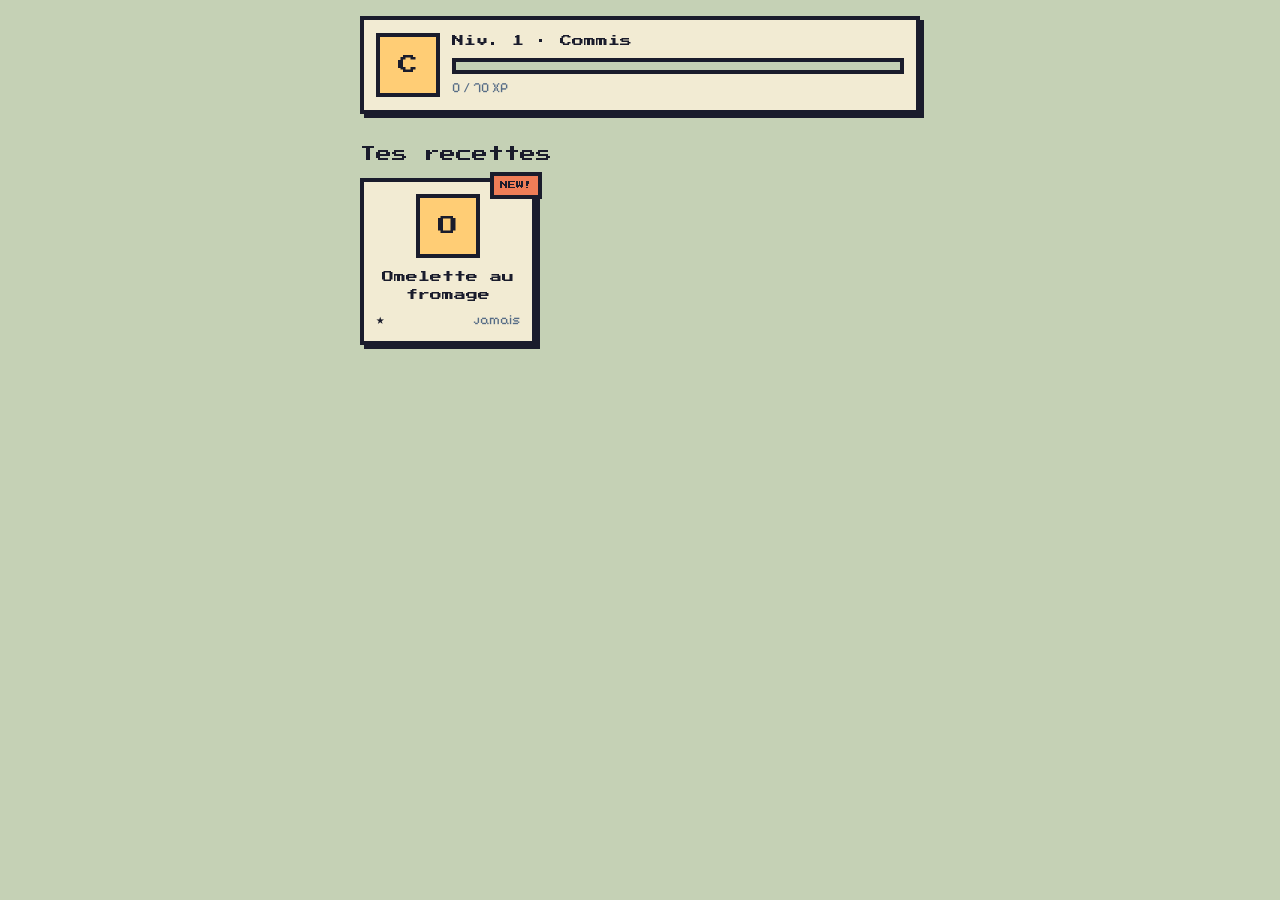
==== index.html @ 243a3368 "redirection racine vers \CODE" ====
<!DOCTYPE html>
<html lang="fr">
<head>
  <meta charset="UTF-8">
  <!-- Redirige vers l'app, qui est dans le dossier CODE/ -->
  <meta http-equiv="refresh" content="0; url=CODE/">
  <title>Petit Chef</title>
</head>
<body>
  <p><a href="CODE/">Ouvrir Petit Chef</a></p>
</body>
</html>
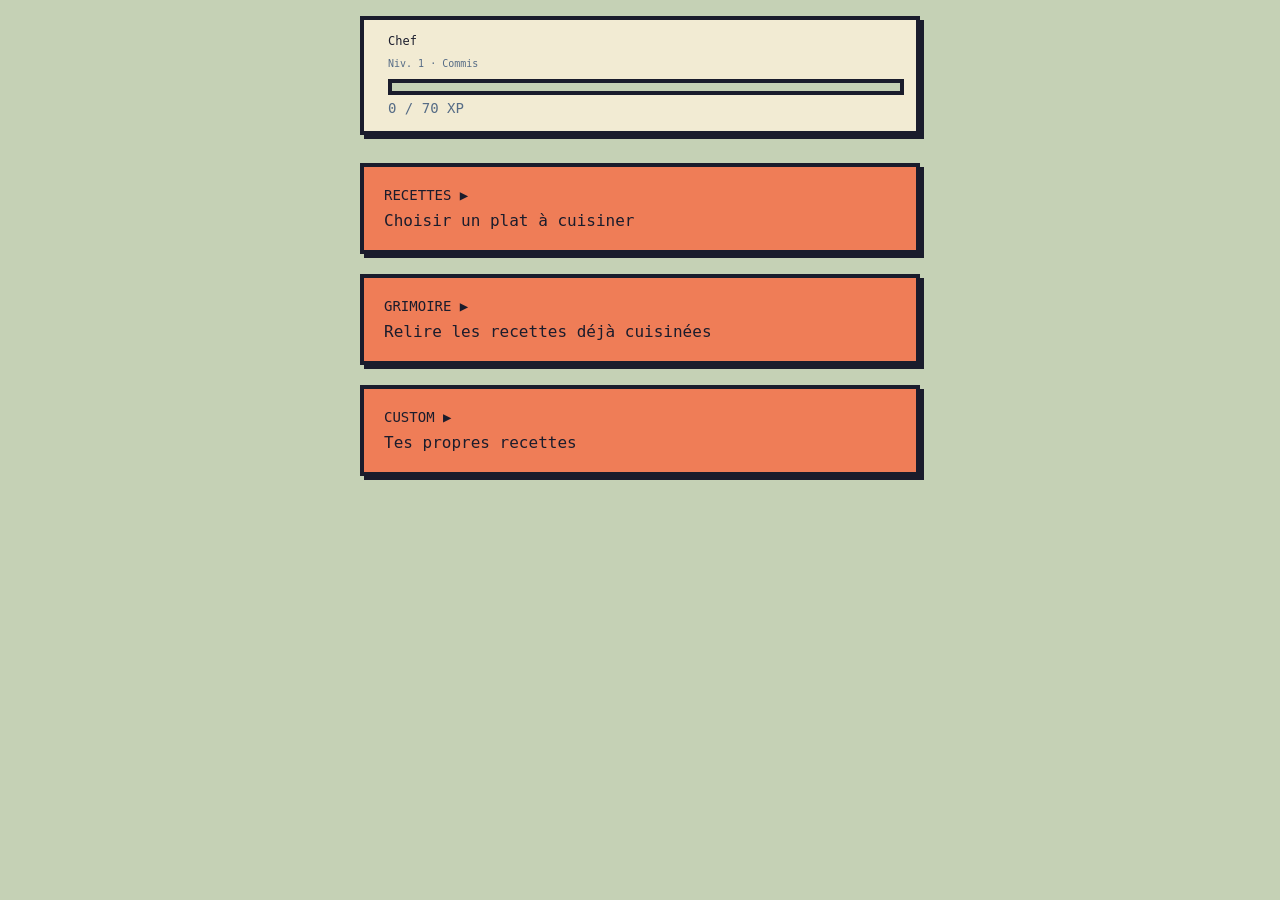
==== commit 30e2b188: "add de la custom features pour ajouter ses propres recettes" ====
--- a/index.html
+++ b/index.html
@@ -4,9 +4,9 @@
   <meta charset="UTF-8">
   <!-- Redirige vers l'app, qui est dans le dossier CODE/ -->
   <meta http-equiv="refresh" content="0; url=CODE/">
-  <title>Petit Chef</title>
+  <title>Underplate</title>
 </head>
 <body>
-  <p><a href="CODE/">Ouvrir Petit Chef</a></p>
+  <p><a href="CODE/">Ouvrir Underplate</a></p>
 </body>
 </html>
